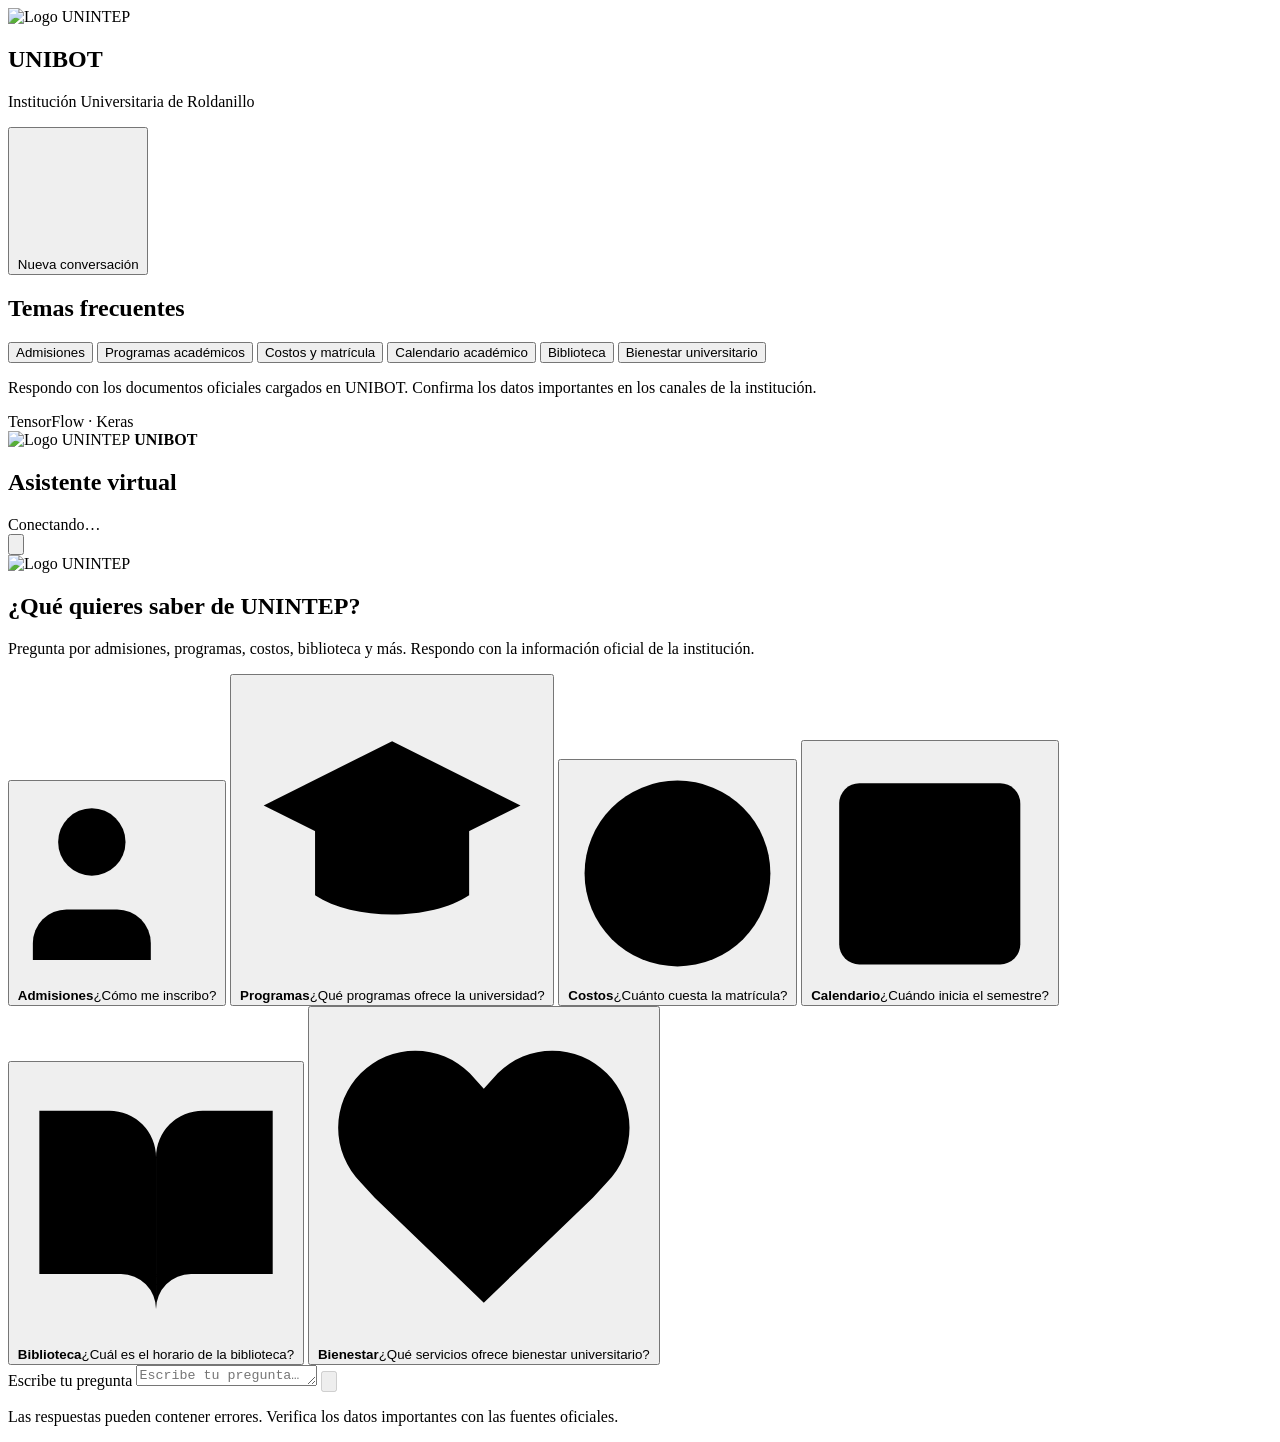
==== web/index.html @ c3c96f78 "PROYECTO AGEBTE UNIBOT" ====
<!DOCTYPE html>
<html lang="es">
<head>
    <meta charset="UTF-8">
    <meta name="viewport" content="width=device-width, initial-scale=1.0, viewport-fit=cover">
    <meta name="theme-color" content="#0a2a66">
    <title>UNIBOT | Asistente virtual UNINTEP</title>
    <link rel="icon" type="image/jpeg" href="/images/logo.jpg">
    <link rel="stylesheet" href="/style.css">
</head>
<body>
    <div class="app">
        <aside class="sidebar" aria-label="Barra lateral">
            <div class="brand">
                <img class="logo logo--lg" src="/images/logo.jpg" alt="Logo UNINTEP">
                <div>
                    <h1>UNIBOT</h1>
                    <p>Institución Universitaria de Roldanillo</p>
                </div>
            </div>

            <button id="new-chat" class="btn-new" type="button" data-nuevo>
                <svg class="ico" viewBox="0 0 24 24" aria-hidden="true"><path d="M12 5v14M5 12h14"/></svg>
                Nueva conversación
            </button>

            <nav class="topics" aria-label="Temas frecuentes">
                <h2>Temas frecuentes</h2>
                <button type="button" data-q="¿Cómo me inscribo?">Admisiones</button>
                <button type="button" data-q="¿Qué programas ofrece la universidad?">Programas académicos</button>
                <button type="button" data-q="¿Cuánto cuesta la matrícula?">Costos y matrícula</button>
                <button type="button" data-q="¿Cuándo inicia el semestre?">Calendario académico</button>
                <button type="button" data-q="¿Cuál es el horario de la biblioteca?">Biblioteca</button>
                <button type="button" data-q="¿Qué servicios ofrece bienestar universitario?">Bienestar universitario</button>
            </nav>

            <div class="sidebar-foot">
                <p>Respondo con los documentos oficiales cargados en UNIBOT. Confirma los datos importantes en los canales de la institución.</p>
                <span class="tech">TensorFlow · Keras</span>
            </div>
        </aside>

        <main class="main">
            <header class="topbar">
                <div class="topbar-brand">
                    <img class="logo logo--sm" src="/images/logo.jpg" alt="Logo UNINTEP">
                    <strong>UNIBOT</strong>
                </div>
                <h2 class="topbar-title">Asistente virtual</h2>

                <div class="status" role="status">
                    <span class="status-dot"></span>
                    <span id="status-text">Conectando…</span>
                </div>

                <button id="new-chat-mobile" class="icon-btn" type="button" data-nuevo aria-label="Nueva conversación">
                    <svg class="ico" viewBox="0 0 24 24" aria-hidden="true"><path d="M12 5v14M5 12h14"/></svg>
                </button>
            </header>

            <section id="messages" class="messages" aria-live="polite" aria-label="Conversación">
                <div id="welcome" class="welcome">
                    <img class="logo logo--xl" src="/images/logo.jpg" alt="Logo UNINTEP">
                    <h2>¿Qué quieres saber de UNINTEP?</h2>
                    <p>
                        Pregunta por admisiones, programas, costos, biblioteca y más.
                        Respondo con la información oficial de la institución.
                    </p>

                    <div class="tiles">
                        <button type="button" class="tile" data-q="¿Cómo me inscribo?">
                            <span class="tile-icon"><svg class="ico" viewBox="0 0 24 24" aria-hidden="true"><path d="M16 21v-2a4 4 0 0 0-4-4H6a4 4 0 0 0-4 4v2"/><circle cx="9" cy="7" r="4"/><path d="M19 8v6M22 11h-6"/></svg></span>
                            <span><strong>Admisiones</strong><span>¿Cómo me inscribo?</span></span>
                        </button>
                        <button type="button" class="tile" data-q="¿Qué programas ofrece la universidad?">
                            <span class="tile-icon"><svg class="ico" viewBox="0 0 24 24" aria-hidden="true"><path d="M22 10 12 5 2 10l10 5 10-5z"/><path d="M6 12v5c3 2 9 2 12 0v-5"/></svg></span>
                            <span><strong>Programas</strong><span>¿Qué programas ofrece la universidad?</span></span>
                        </button>
                        <button type="button" class="tile" data-q="¿Cuánto cuesta la matrícula?">
                            <span class="tile-icon"><svg class="ico" viewBox="0 0 24 24" aria-hidden="true"><circle cx="12" cy="12" r="10"/><path d="M15 9.5c-.5-1-1.600-1.500-3-1.500-1.700 0-3 .8-3 2s1.200 1.700 3 2 3 .8 3 2-1.300 2-3 2c-1.400 0-2.500-.5-3-1.500M12 6v2m0 8v2"/></svg></span>
                            <span><strong>Costos</strong><span>¿Cuánto cuesta la matrícula?</span></span>
                        </button>
                        <button type="button" class="tile" data-q="¿Cuándo inicia el semestre?">
                            <span class="tile-icon"><svg class="ico" viewBox="0 0 24 24" aria-hidden="true"><rect x="3" y="4" width="18" height="18" rx="2"/><path d="M16 2v4M8 2v4M3 10h18"/></svg></span>
                            <span><strong>Calendario</strong><span>¿Cuándo inicia el semestre?</span></span>
                        </button>
                        <button type="button" class="tile" data-q="¿Cuál es el horario de la biblioteca?">
                            <span class="tile-icon"><svg class="ico" viewBox="0 0 24 24" aria-hidden="true"><path d="M2 4h6a4 4 0 0 1 4 4v13a3 3 0 0 0-3-3H2z"/><path d="M22 4h-6a4 4 0 0 0-4 4v13a3 3 0 0 1 3-3h7z"/></svg></span>
                            <span><strong>Biblioteca</strong><span>¿Cuál es el horario de la biblioteca?</span></span>
                        </button>
                        <button type="button" class="tile" data-q="¿Qué servicios ofrece bienestar universitario?">
                            <span class="tile-icon"><svg class="ico" viewBox="0 0 24 24" aria-hidden="true"><path d="M20.800 4.600a5.500 5.500 0 0 0-7.800 0L12 5.700l-1-1.100a5.500 5.500 0 0 0-7.800 7.800l1 1.100L12 21l7.800-7.500 1-1.100a5.500 5.500 0 0 0 0-7.800z"/></svg></span>
                            <span><strong>Bienestar</strong><span>¿Qué servicios ofrece bienestar universitario?</span></span>
                        </button>
                    </div>
                </div>
            </section>

            <div class="composer-area">
                <form id="chat-form" class="composer">
                    <label for="message-input" class="sr-only">Escribe tu pregunta</label>
                    <textarea
                        id="message-input"
                        placeholder="Escribe tu pregunta…"
                        rows="1"
                        maxlength="1000"
                        required
                    ></textarea>
                    <button id="send-button" class="send" type="submit" aria-label="Enviar pregunta" disabled>
                        <svg class="ico" viewBox="0 0 24 24" aria-hidden="true"><path d="M12 19V5M5 12l7-7 7 7"/></svg>
                    </button>
                </form>
                <p class="disclaimer">
                    Las respuestas pueden contener errores. Verifica los datos importantes con las fuentes oficiales.
                </p>
            </div>
        </main>
    </div>

    <script src="/app.js"></script>
</body>
</html>
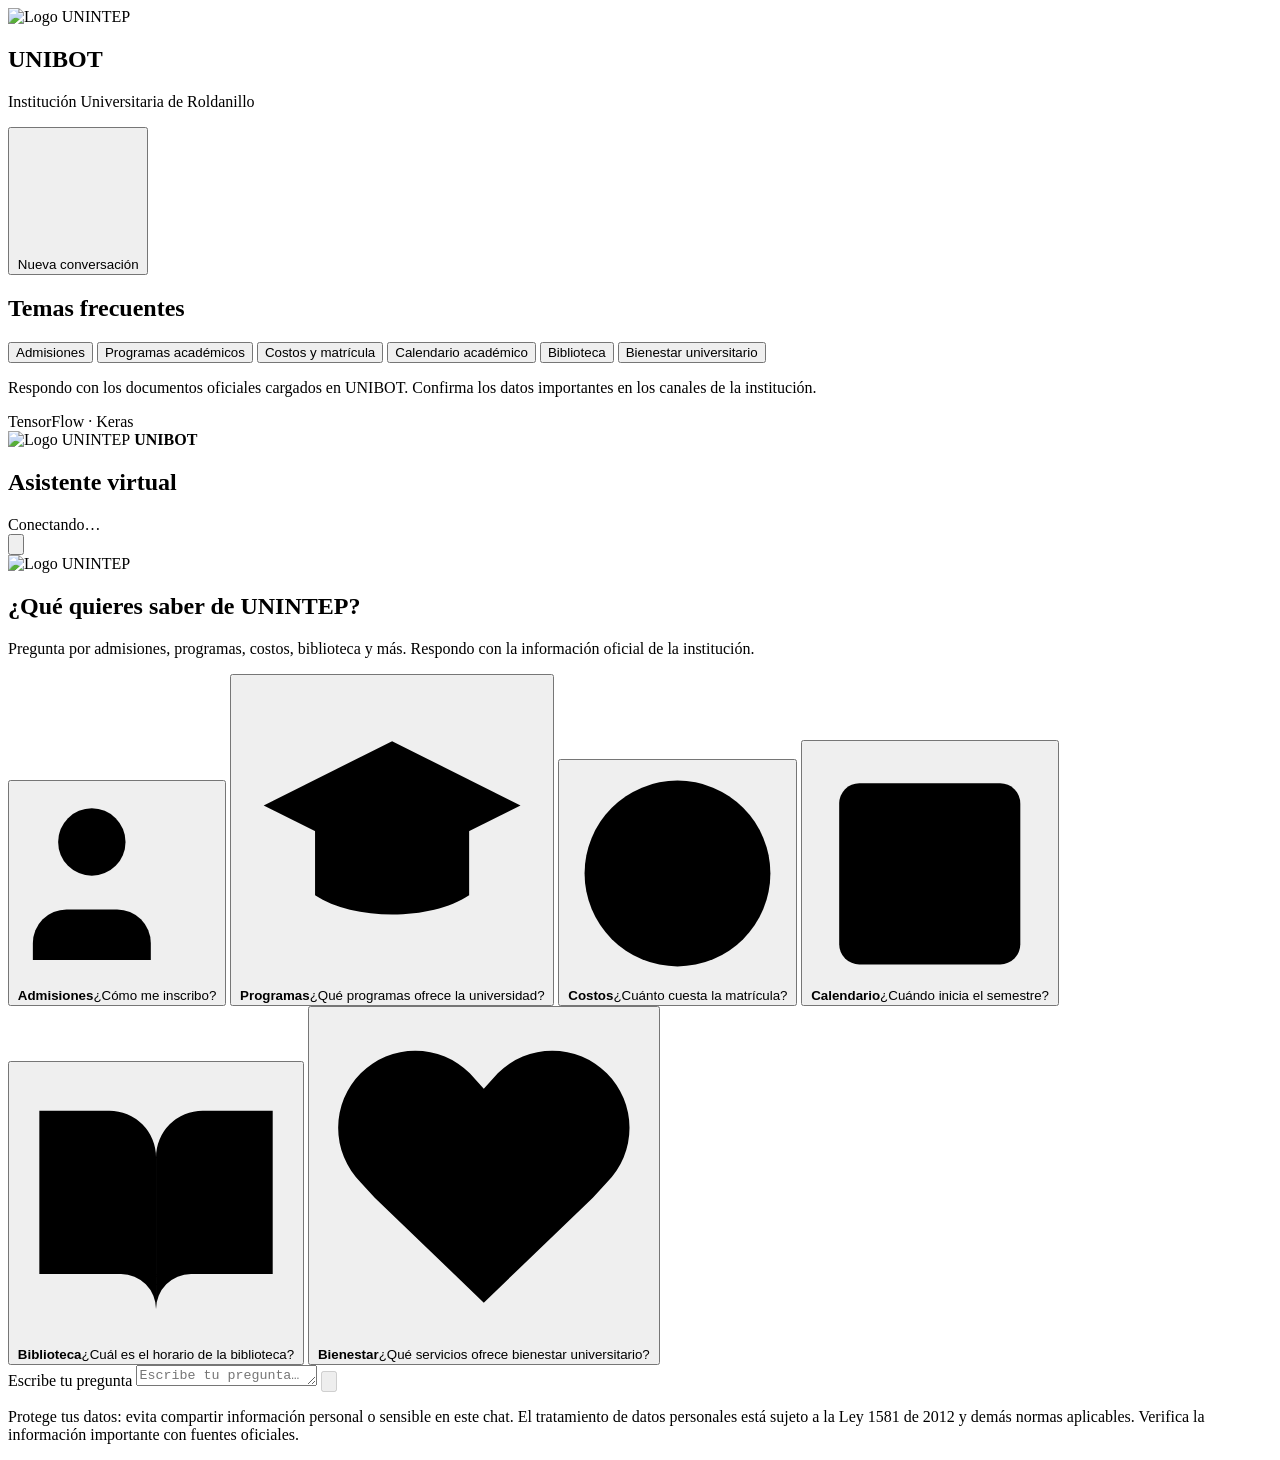
==== commit 6189088f: "actualizacion" ====
--- a/web/index.html
+++ b/web/index.html
@@ -5,14 +5,17 @@
     <meta name="viewport" content="width=device-width, initial-scale=1.0, viewport-fit=cover">
     <meta name="theme-color" content="#0a2a66">
     <title>UNIBOT | Asistente virtual UNINTEP</title>
-    <link rel="icon" type="image/jpeg" href="/images/logo.jpg">
+    <link rel="icon" type="image/webp" href="/LOGO%20UINTEP%203D/UNINTEP_logo_3D_giro_continuo.webp">
     <link rel="stylesheet" href="/style.css">
 </head>
 <body>
     <div class="app">
         <aside class="sidebar" aria-label="Barra lateral">
             <div class="brand">
-                <img class="logo logo--lg" src="/images/logo.jpg" alt="Logo UNINTEP">
+                <picture>
+                    <source srcset="/LOGO%20UINTEP%203D/UNINTEP_logo_3D_giro_continuo.webp" type="image/webp">
+                    <img class="logo logo--lg" src="/LOGO%20UINTEP%203D/UNINTEP_logo_3D_giro_continuo.png" alt="Logo UNINTEP">
+                </picture>
                 <div>
                     <h1>UNIBOT</h1>
                     <p>Institución Universitaria de Roldanillo</p>
@@ -43,7 +46,10 @@
         <main class="main">
             <header class="topbar">
                 <div class="topbar-brand">
-                    <img class="logo logo--sm" src="/images/logo.jpg" alt="Logo UNINTEP">
+                    <picture>
+                        <source srcset="/LOGO%20UINTEP%203D/UNINTEP_logo_3D_giro_continuo.webp" type="image/webp">
+                        <img class="logo logo--sm" src="/LOGO%20UINTEP%203D/UNINTEP_logo_3D_giro_continuo.png" alt="Logo UNINTEP">
+                    </picture>
                     <strong>UNIBOT</strong>
                 </div>
                 <h2 class="topbar-title">Asistente virtual</h2>
@@ -60,7 +66,10 @@
 
             <section id="messages" class="messages" aria-live="polite" aria-label="Conversación">
                 <div id="welcome" class="welcome">
-                    <img class="logo logo--xl" src="/images/logo.jpg" alt="Logo UNINTEP">
+                    <picture>
+                        <source srcset="/LOGO%20UINTEP%203D/UNINTEP_logo_3D_giro_continuo.webp" type="image/webp">
+                        <img class="logo logo--xl" src="/LOGO%20UINTEP%203D/UNINTEP_logo_3D_giro_continuo.png" alt="Logo UNINTEP">
+                    </picture>
                     <h2>¿Qué quieres saber de UNINTEP?</h2>
                     <p>
                         Pregunta por admisiones, programas, costos, biblioteca y más.
@@ -111,7 +120,7 @@
                     </button>
                 </form>
                 <p class="disclaimer">
-                    Las respuestas pueden contener errores. Verifica los datos importantes con las fuentes oficiales.
+                    Protege tus datos: evita compartir información personal o sensible en este chat. El tratamiento de datos personales está sujeto a la Ley 1581 de 2012 y demás normas aplicables. Verifica la información importante con fuentes oficiales.
                 </p>
             </div>
         </main>
@@ -119,4 +128,4 @@
 
     <script src="/app.js"></script>
 </body>
-</html>+</html>
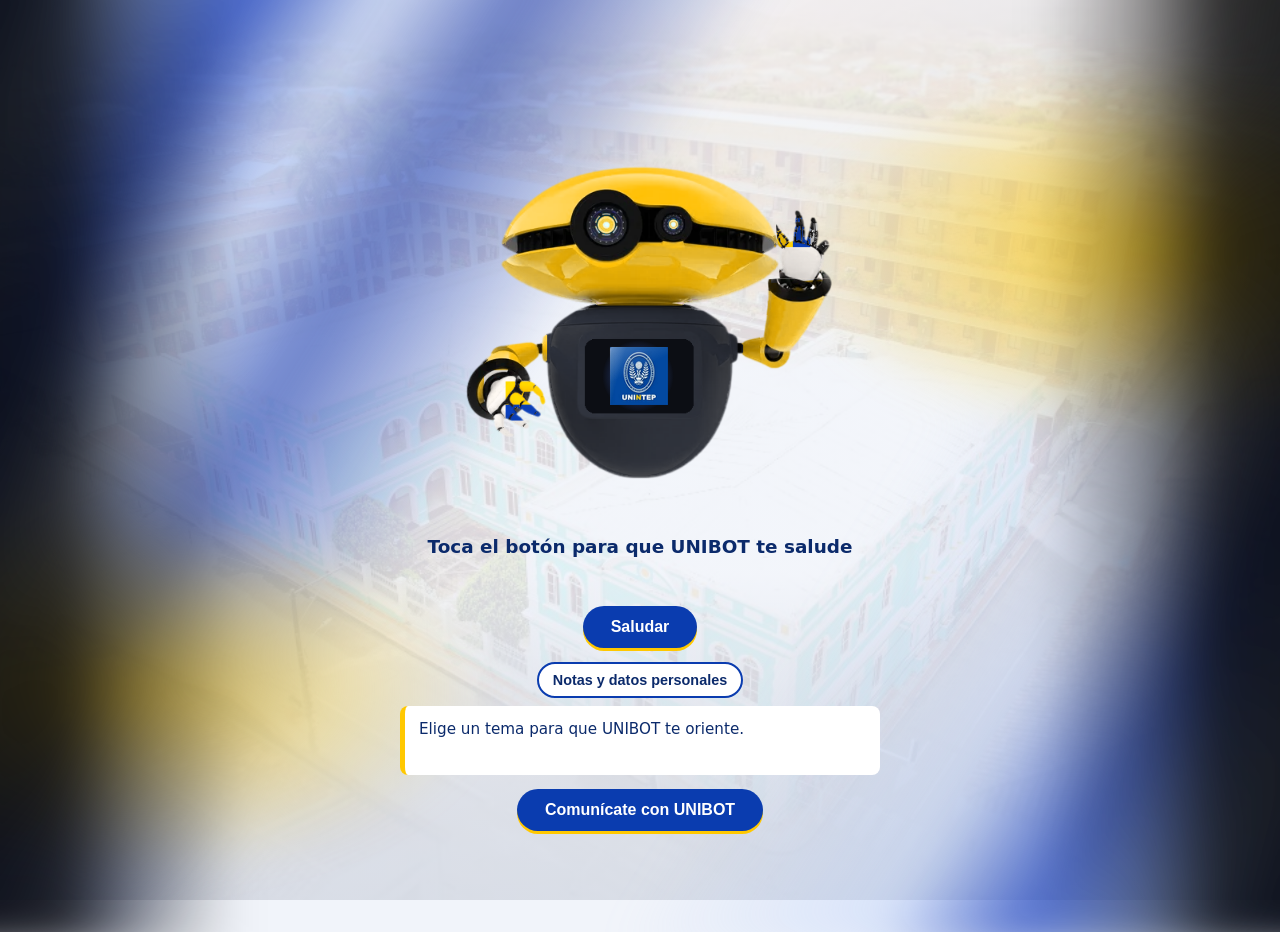
==== commit f8ac39ea: "Cambios de presentación" ====
--- a/web/index.html
+++ b/web/index.html
@@ -1,131 +1,99 @@
 <!DOCTYPE html>
-<html lang="es">
-<head>
-    <meta charset="UTF-8">
-    <meta name="viewport" content="width=device-width, initial-scale=1.0, viewport-fit=cover">
-    <meta name="theme-color" content="#0a2a66">
-    <title>UNIBOT | Asistente virtual UNINTEP</title>
-    <link rel="icon" type="image/webp" href="/LOGO%20UINTEP%203D/UNINTEP_logo_3D_giro_continuo.webp">
-    <link rel="stylesheet" href="/style.css">
-</head>
-<body>
-    <div class="app">
-        <aside class="sidebar" aria-label="Barra lateral">
-            <div class="brand">
-                <picture>
-                    <source srcset="/LOGO%20UINTEP%203D/UNINTEP_logo_3D_giro_continuo.webp" type="image/webp">
-                    <img class="logo logo--lg" src="/LOGO%20UINTEP%203D/UNINTEP_logo_3D_giro_continuo.png" alt="Logo UNINTEP">
-                </picture>
-                <div>
-                    <h1>UNIBOT</h1>
-                    <p>Institución Universitaria de Roldanillo</p>
-                </div>
-            </div>
-
-            <button id="new-chat" class="btn-new" type="button" data-nuevo>
-                <svg class="ico" viewBox="0 0 24 24" aria-hidden="true"><path d="M12 5v14M5 12h14"/></svg>
-                Nueva conversación
-            </button>
-
-            <nav class="topics" aria-label="Temas frecuentes">
-                <h2>Temas frecuentes</h2>
-                <button type="button" data-q="¿Cómo me inscribo?">Admisiones</button>
-                <button type="button" data-q="¿Qué programas ofrece la universidad?">Programas académicos</button>
-                <button type="button" data-q="¿Cuánto cuesta la matrícula?">Costos y matrícula</button>
-                <button type="button" data-q="¿Cuándo inicia el semestre?">Calendario académico</button>
-                <button type="button" data-q="¿Cuál es el horario de la biblioteca?">Biblioteca</button>
-                <button type="button" data-q="¿Qué servicios ofrece bienestar universitario?">Bienestar universitario</button>
-            </nav>
-
-            <div class="sidebar-foot">
-                <p>Respondo con los documentos oficiales cargados en UNIBOT. Confirma los datos importantes en los canales de la institución.</p>
-                <span class="tech">TensorFlow · Keras</span>
-            </div>
-        </aside>
-
-        <main class="main">
-            <header class="topbar">
-                <div class="topbar-brand">
-                    <picture>
-                        <source srcset="/LOGO%20UINTEP%203D/UNINTEP_logo_3D_giro_continuo.webp" type="image/webp">
-                        <img class="logo logo--sm" src="/LOGO%20UINTEP%203D/UNINTEP_logo_3D_giro_continuo.png" alt="Logo UNINTEP">
-                    </picture>
-                    <strong>UNIBOT</strong>
-                </div>
-                <h2 class="topbar-title">Asistente virtual</h2>
-
-                <div class="status" role="status">
-                    <span class="status-dot"></span>
-                    <span id="status-text">Conectando…</span>
-                </div>
-
-                <button id="new-chat-mobile" class="icon-btn" type="button" data-nuevo aria-label="Nueva conversación">
-                    <svg class="ico" viewBox="0 0 24 24" aria-hidden="true"><path d="M12 5v14M5 12h14"/></svg>
-                </button>
-            </header>
-
-            <section id="messages" class="messages" aria-live="polite" aria-label="Conversación">
-                <div id="welcome" class="welcome">
-                    <picture>
-                        <source srcset="/LOGO%20UINTEP%203D/UNINTEP_logo_3D_giro_continuo.webp" type="image/webp">
-                        <img class="logo logo--xl" src="/LOGO%20UINTEP%203D/UNINTEP_logo_3D_giro_continuo.png" alt="Logo UNINTEP">
-                    </picture>
-                    <h2>¿Qué quieres saber de UNINTEP?</h2>
-                    <p>
-                        Pregunta por admisiones, programas, costos, biblioteca y más.
-                        Respondo con la información oficial de la institución.
-                    </p>
-
-                    <div class="tiles">
-                        <button type="button" class="tile" data-q="¿Cómo me inscribo?">
-                            <span class="tile-icon"><svg class="ico" viewBox="0 0 24 24" aria-hidden="true"><path d="M16 21v-2a4 4 0 0 0-4-4H6a4 4 0 0 0-4 4v2"/><circle cx="9" cy="7" r="4"/><path d="M19 8v6M22 11h-6"/></svg></span>
-                            <span><strong>Admisiones</strong><span>¿Cómo me inscribo?</span></span>
-                        </button>
-                        <button type="button" class="tile" data-q="¿Qué programas ofrece la universidad?">
-                            <span class="tile-icon"><svg class="ico" viewBox="0 0 24 24" aria-hidden="true"><path d="M22 10 12 5 2 10l10 5 10-5z"/><path d="M6 12v5c3 2 9 2 12 0v-5"/></svg></span>
-                            <span><strong>Programas</strong><span>¿Qué programas ofrece la universidad?</span></span>
-                        </button>
-                        <button type="button" class="tile" data-q="¿Cuánto cuesta la matrícula?">
-                            <span class="tile-icon"><svg class="ico" viewBox="0 0 24 24" aria-hidden="true"><circle cx="12" cy="12" r="10"/><path d="M15 9.5c-.5-1-1.600-1.500-3-1.500-1.700 0-3 .8-3 2s1.200 1.700 3 2 3 .8 3 2-1.300 2-3 2c-1.400 0-2.500-.5-3-1.500M12 6v2m0 8v2"/></svg></span>
-                            <span><strong>Costos</strong><span>¿Cuánto cuesta la matrícula?</span></span>
-                        </button>
-                        <button type="button" class="tile" data-q="¿Cuándo inicia el semestre?">
-                            <span class="tile-icon"><svg class="ico" viewBox="0 0 24 24" aria-hidden="true"><rect x="3" y="4" width="18" height="18" rx="2"/><path d="M16 2v4M8 2v4M3 10h18"/></svg></span>
-                            <span><strong>Calendario</strong><span>¿Cuándo inicia el semestre?</span></span>
-                        </button>
-                        <button type="button" class="tile" data-q="¿Cuál es el horario de la biblioteca?">
-                            <span class="tile-icon"><svg class="ico" viewBox="0 0 24 24" aria-hidden="true"><path d="M2 4h6a4 4 0 0 1 4 4v13a3 3 0 0 0-3-3H2z"/><path d="M22 4h-6a4 4 0 0 0-4 4v13a3 3 0 0 1 3-3h7z"/></svg></span>
-                            <span><strong>Biblioteca</strong><span>¿Cuál es el horario de la biblioteca?</span></span>
-                        </button>
-                        <button type="button" class="tile" data-q="¿Qué servicios ofrece bienestar universitario?">
-                            <span class="tile-icon"><svg class="ico" viewBox="0 0 24 24" aria-hidden="true"><path d="M20.800 4.600a5.500 5.500 0 0 0-7.800 0L12 5.700l-1-1.100a5.500 5.500 0 0 0-7.800 7.800l1 1.100L12 21l7.800-7.500 1-1.100a5.500 5.500 0 0 0 0-7.800z"/></svg></span>
-                            <span><strong>Bienestar</strong><span>¿Qué servicios ofrece bienestar universitario?</span></span>
-                        </button>
-                    </div>
-                </div>
-            </section>
-
-            <div class="composer-area">
-                <form id="chat-form" class="composer">
-                    <label for="message-input" class="sr-only">Escribe tu pregunta</label>
-                    <textarea
-                        id="message-input"
-                        placeholder="Escribe tu pregunta…"
-                        rows="1"
-                        maxlength="1000"
-                        required
-                    ></textarea>
-                    <button id="send-button" class="send" type="submit" aria-label="Enviar pregunta" disabled>
-                        <svg class="ico" viewBox="0 0 24 24" aria-hidden="true"><path d="M12 19V5M5 12l7-7 7 7"/></svg>
-                    </button>
-                </form>
-                <p class="disclaimer">
-                    Protege tus datos: evita compartir información personal o sensible en este chat. El tratamiento de datos personales está sujeto a la Ley 1581 de 2012 y demás normas aplicables. Verifica la información importante con fuentes oficiales.
-                </p>
-            </div>
-        </main>
-    </div>
-
-    <script src="/app.js"></script>
-</body>
-</html>
+<html lang="es"><head><meta charset="utf-8">
+<meta name="viewport" content="width=device-width, initial-scale=1, viewport-fit=cover">
+<title>UniBot · UNINTEP</title>
+<style>
+:root{--bg:#f1f4fa;--fg:#0b2a6b;--card:#fff;--accent:#0a3caf;--y:#ffc800;box-sizing:border-box;padding-top:env(safe-area-inset-top,0px);padding-bottom:env(safe-area-inset-bottom,0px)}
+@media (prefers-color-scheme:dark){:root:not([data-theme="light"]){--bg:#0d1220;--fg:#e8eeff;--card:#161d33;--accent:#5b8cff}}
+html,body{height:100%;margin:0}
+body{background:var(--bg);color:var(--fg);font-family:system-ui,-apple-system,"Segoe UI",Roboto,sans-serif;display:flex;flex-direction:column;align-items:center;justify-content:center;gap:14px;padding:16px}
+#stage{position:relative;width:min(100%,480px);aspect-ratio:600/527}
+#stage img,#stage .g{position:absolute;inset:0;width:100%;height:100%}
+#stage img{display:block;pointer-events:none}
+#all{position:absolute;inset:0;animation:float 4s ease-in-out infinite}
+#head{transform-origin:50% 49%}
+#arm{transform-origin:78.3% 60.3%}
+#lw{position:absolute;left:43.67%;top:58.45%;width:12%;height:13.66%;perspective:600px}
+#card{position:relative;width:100%;height:100%;transform-style:preserve-3d;animation:sway 4s ease-in-out infinite}
+#stage #card img{position:absolute;inset:0;width:100%;height:100%;backface-visibility:hidden}
+#stage #card img.bk{transform:rotateY(180deg)}
+@keyframes sway{0%,100%{transform:rotateY(-28deg)}50%{transform:rotateY(28deg)}}
+@keyframes spin{from{transform:rotateY(0)}to{transform:rotateY(360deg)}}
+.go #card{animation:spin 2.6s ease-in-out .9s 1}
+#hand{transform-origin:84.2% 42.1%}
+@keyframes float{50%{transform:translateY(-6px)}}
+.go #head{animation:nod 3.2s ease-in-out 1}
+.go #arm{animation:arm 5s ease-in-out 1}
+.go #hand{animation:wave .9s ease-in-out 1.1s 4}
+@keyframes nod{0%,100%{transform:none}25%{transform:translateY(4px) rotate(3deg)}50%{transform:none}75%{transform:translateY(3px) rotate(2deg)}}
+@keyframes arm{0%,100%{transform:rotate(0)}15%{transform:rotate(-7deg)}85%{transform:rotate(-7deg)}}
+@keyframes wave{0%,100%{transform:rotate(0)}30%{transform:rotate(-13deg)}70%{transform:rotate(13deg)}}
+#cap{min-height:3em;max-width:480px;text-align:center;font-size:1.15rem;font-weight:600}
+button{background:var(--accent);color:#fff;border:0;border-radius:999px;padding:12px 28px;font-size:1rem;font-weight:700;cursor:pointer;box-shadow:0 3px 0 var(--y)}
+button:disabled{opacity:.6}
+#q{width:min(100%,480px);display:flex;flex-direction:column;gap:8px}#qb{display:flex;flex-wrap:wrap;gap:8px;justify-content:center}#qb button{padding:8px 14px;font-size:.9rem;box-shadow:none;background:var(--card);color:var(--fg);border:2px solid var(--accent)}#qb button.on{background:var(--accent);color:#fff}#ans{background:var(--card);border-left:5px solid var(--y);border-radius:8px;padding:12px 14px;font-size:.95rem;line-height:1.45;min-height:3em}#ans em{opacity:.75;font-size:.85rem}
+small{opacity:.7;text-align:center;max-width:420px}
+:root{--ov:rgba(241,244,250,.88)}
+@media (prefers-color-scheme:dark){:root:not([data-theme="light"]){--ov:rgba(13,18,32,.90)}}
+body::before{content:"";position:fixed;inset:0;z-index:-1;background:linear-gradient(var(--ov),var(--ov)),url([data-uri]) center/cover no-repeat}
+body::after{content:"";position:fixed;inset:-50px;z-index:-1;pointer-events:none;filter:blur(20px);background:linear-gradient(90deg,rgba(0,0,0,.88) 0,rgba(0,0,0,.80) 8%,rgba(0,0,0,.34) 14%,transparent 21%,transparent 79%,rgba(0,0,0,.34) 86%,rgba(0,0,0,.80) 92%,rgba(0,0,0,.88) 100%),radial-gradient(38% 26% at 88% 30%,rgba(255,200,0,.80),transparent 72%),radial-gradient(38% 26% at 12% 74%,rgba(255,200,0,.66),transparent 72%),linear-gradient(122deg,rgba(18,52,165,.86) 0%,rgba(104,146,240,.60) 8%,rgba(28,66,190,.82) 16%,rgba(160,190,250,.38) 23%,rgba(22,56,172,.62) 30%,transparent 42%),linear-gradient(302deg,rgba(18,52,165,.80) 0%,rgba(104,146,240,.55) 8%,rgba(28,66,190,.74) 16%,rgba(160,190,250,.30) 23%,transparent 36%)}
+/* Logo 3D: giro suave y elegante con brillo */
+#lw{perspective:520px}
+#lw::before{content:"";position:absolute;inset:-30%;pointer-events:none;background:radial-gradient(closest-side,rgba(140,180,255,.60),rgba(70,120,255,.20) 55%,transparent 78%);animation:glow 5s ease-in-out infinite}
+#card{animation:sway 7s ease-in-out infinite;will-change:transform}
+@keyframes sway{0%,100%{transform:rotateY(-24deg) rotateX(3deg)}50%{transform:rotateY(24deg) rotateX(-3deg)}}
+@keyframes spin{from{transform:rotateY(-24deg) rotateX(3deg)}to{transform:rotateY(336deg) rotateX(3deg)}}
+.go #card{animation:spin 3.2s cubic-bezier(.45,.05,.25,1) .9s 1}
+#card::before,#card::after{content:"";position:absolute;inset:0;pointer-events:none;backface-visibility:hidden;border-radius:2px;background:linear-gradient(105deg,transparent 36%,rgba(255,255,255,.18) 43%,rgba(255,255,255,.80) 50%,rgba(255,255,255,.18) 57%,transparent 64%),linear-gradient(155deg,rgba(255,255,255,.24),transparent 42%);background-size:300% 100%,100% 100%;background-position:90% 0,0 0;animation:shine 4.6s ease-in-out infinite}
+#card::after{transform:translateZ(1px)}
+#card::before{transform:rotateY(180deg) translateZ(1px)}
+@keyframes shine{0%,38%{background-position:90% 0,0 0}78%,100%{background-position:10% 0,0 0}}
+@keyframes glow{0%,100%{opacity:.55;transform:scale(.92)}50%{opacity:1;transform:scale(1.08)}}
+@media (prefers-reduced-motion:reduce){#card,#card::before,#card::after,#lw::before{animation:none}}
+#c a,
+#c a:visited,
+#c a:hover,
+#c a:active {
+    color: inherit;          /* Mantiene el mismo color */
+    text-decoration: none;   /* Quita el subrayado */
+    font: inherit;           /* Mantiene la misma fuente */
+}
+</style></head><body>
+<div id="stage"><div id="all">
+<img src="[data-uri]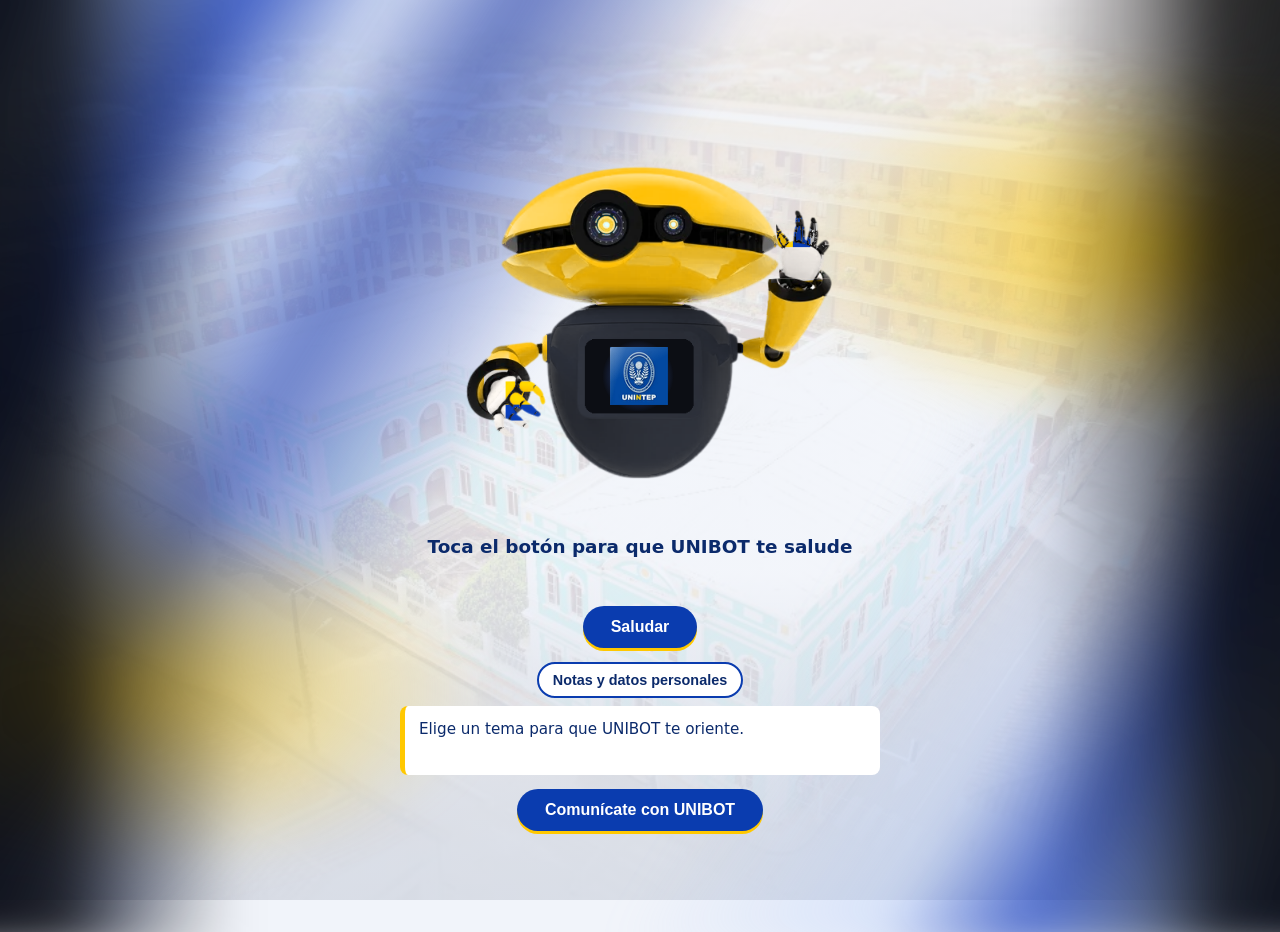
==== commit 33142593: "Cambios presentación" ====
--- a/web/index.html
+++ b/web/index.html
@@ -1,7 +1,7 @@
 <!DOCTYPE html>
 <html lang="es"><head><meta charset="utf-8">
 <meta name="viewport" content="width=device-width, initial-scale=1, viewport-fit=cover">
-<title>UniBot · UNINTEP</title>
+<title>UNIBOT · UNINTEP</title>
 <style>
 :root{--bg:#f1f4fa;--fg:#0b2a6b;--card:#fff;--accent:#0a3caf;--y:#ffc800;box-sizing:border-box;padding-top:env(safe-area-inset-top,0px);padding-bottom:env(safe-area-inset-bottom,0px)}
 @media (prefers-color-scheme:dark){:root:not([data-theme="light"]){--bg:#0d1220;--fg:#e8eeff;--card:#161d33;--accent:#5b8cff}}
